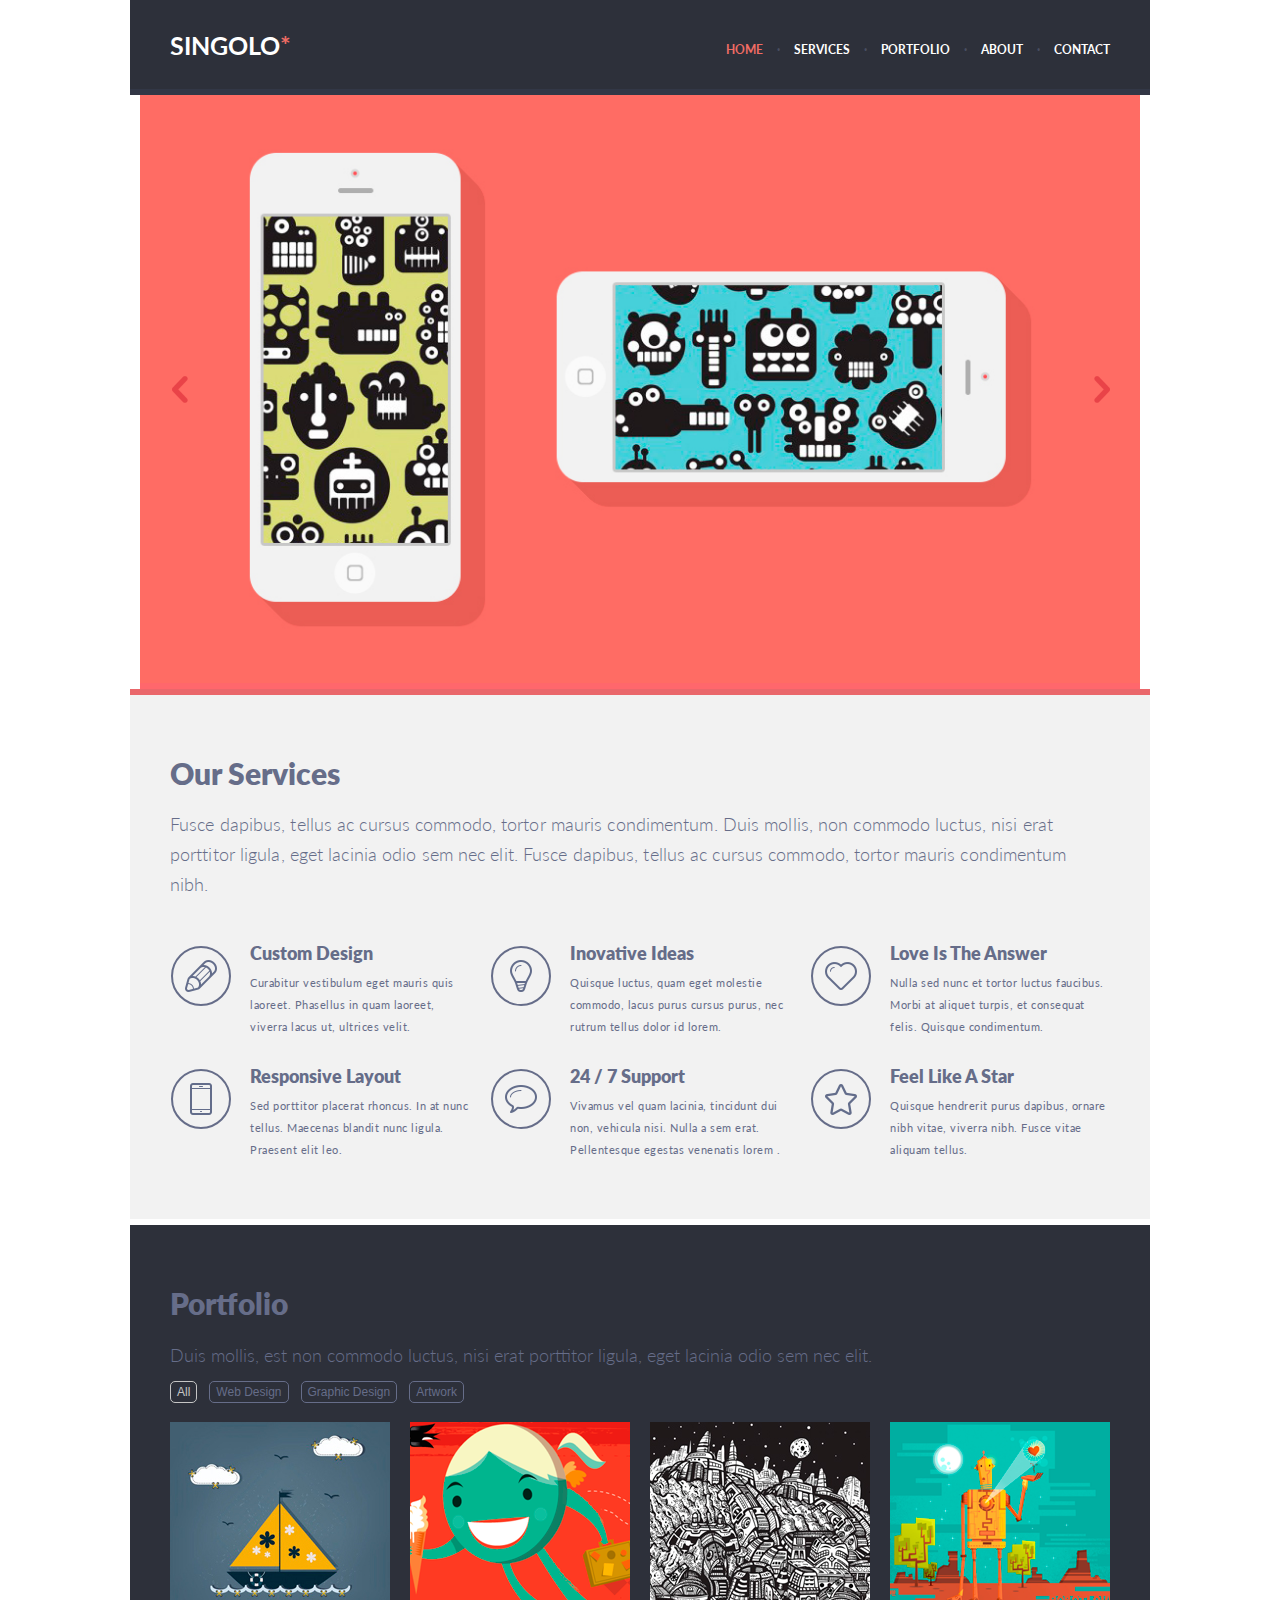
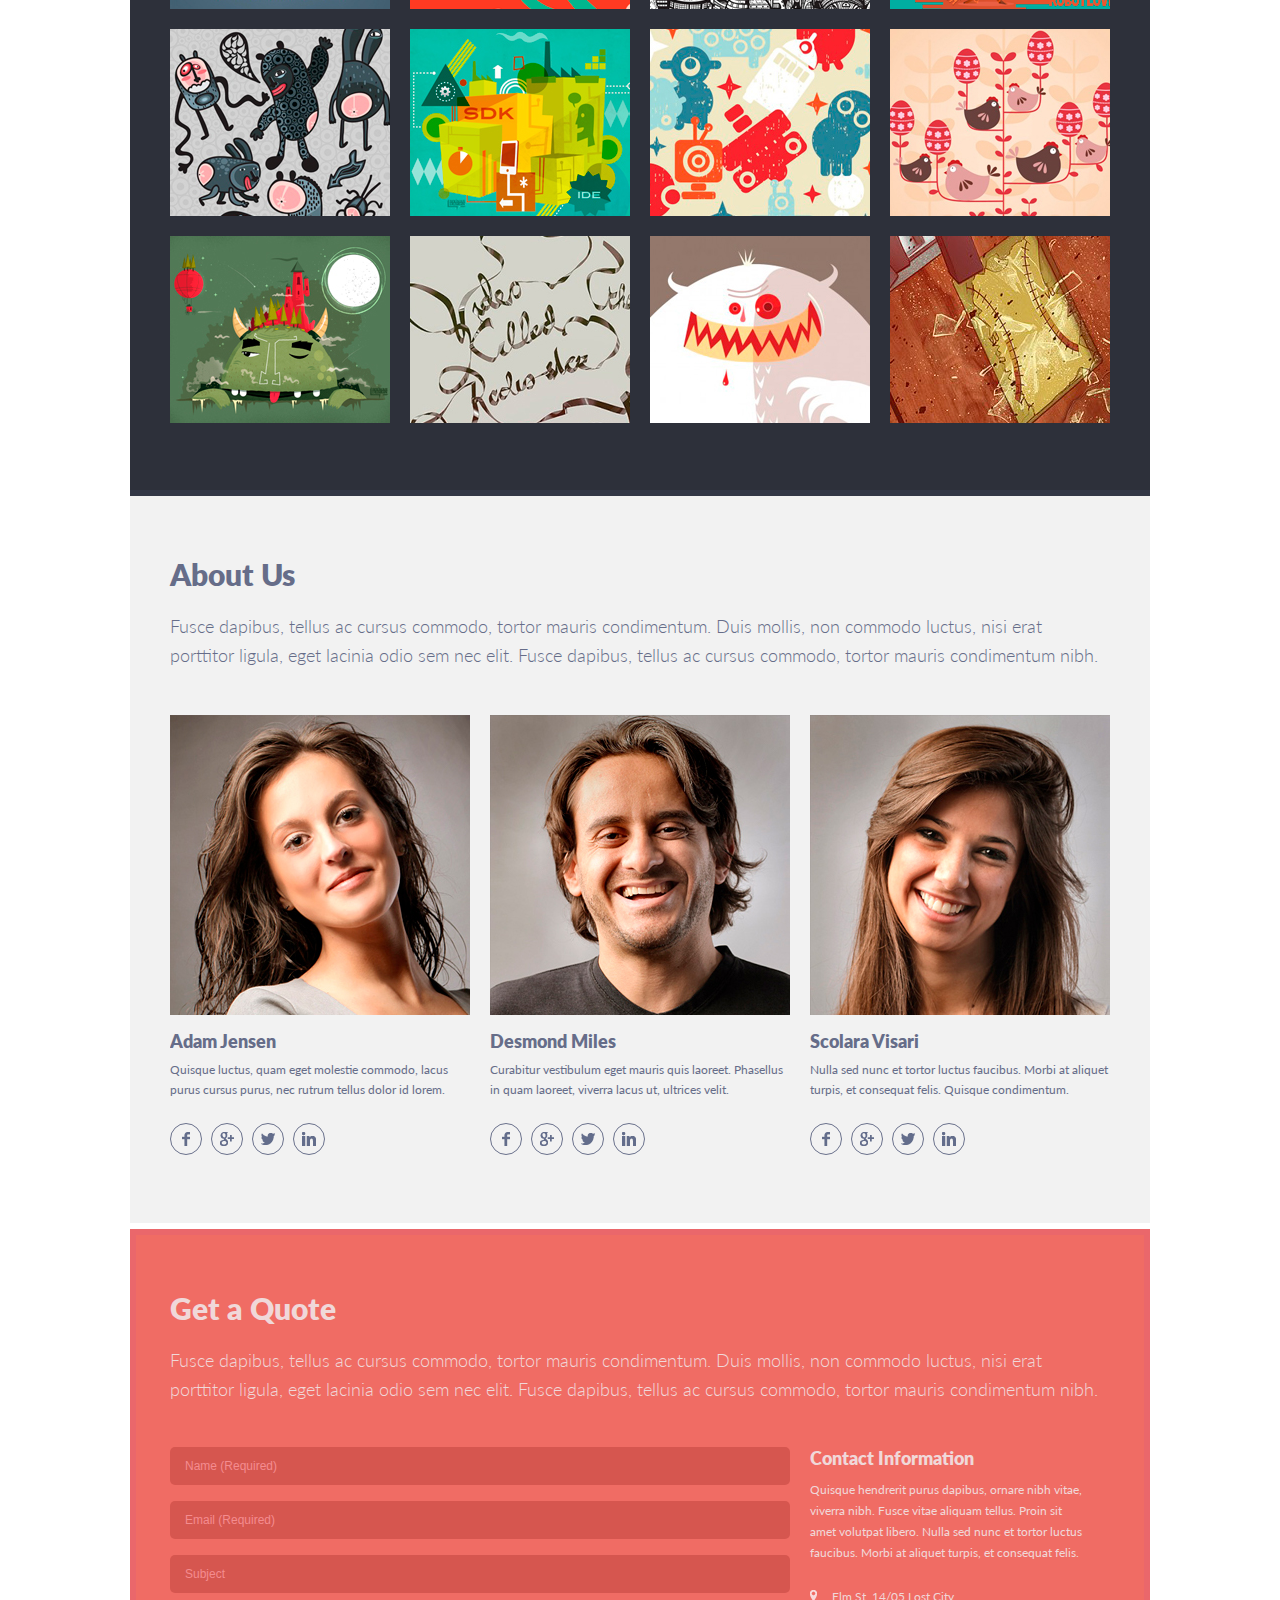
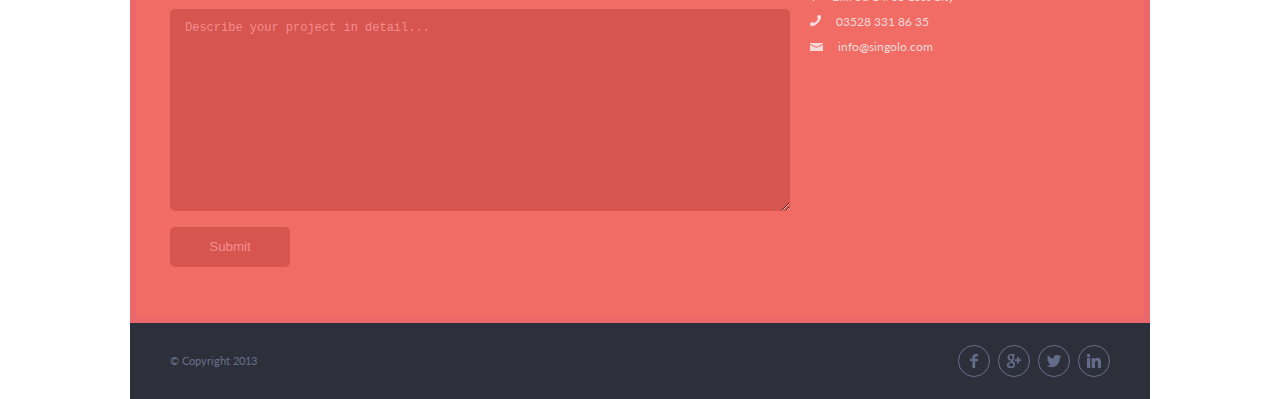
==== index.html @ 9513dbac "feat: make home link in navbar active" ====
<!DOCTYPE html>
<html lang="en">
<head>
    <meta charset="UTF-8">
    <meta name="viewport" content="width=device-width, initial-scale=1.0">
    <title>Singolo | RS School</title>
    <link rel="stylesheet" href="styles/main.css">
</head>
<body>
    <div class="page">
        <header class="header">
            <a href="singolo1.html" class="header__logo logo">singolo<span class="logo__asterisk">*</span></a>
            <nav class="header__nav top-nav">
                <ul class="top-nav__list">
                    <li><a href="#slider" class="top-nav__link top-nav__link_active top-nav__link_no-point">Home</a></li>
                    <li><a href="#services" class="top-nav__link">Services</a></li>
                    <li><a href="#portfolio" class="top-nav__link">Portfolio</a></li>
                    <li><a href="#about" class="top-nav__link">About</a></li>
                    <li><a href="#contact" class="top-nav__link">Contact</a></li>
                </ul>
            </nav>
        </header>
        <section class="slider" id="slider">
            <img src="assets/images/slide.jpg" alt="Phone slide" class="slider__image">
        </section>
        <section class="services" id="services">
            <h1 class="services__heading">Our Services</h1>
            <p class="services__paragraph">Fusce dapibus, tellus ac cursus commodo, tortor mauris condimentum. Duis mollis, non commodo luctus, nisi erat porttitor ligula, eget lacinia odio sem nec elit. Fusce dapibus, tellus ac cursus commodo, tortor mauris condimentum nibh.</p>
            <div class="services__container">
                <div class="services__card card">
                    <div class="card__icon-container">
                        <img src="assets/images/icons/pen.png" alt="Pen icon" class="card__icon">
                    </div>
                    <div class="card__text-block">
                        <h3 class="card__heading">Custom Design</h3>
                        <p class="card__description">Curabitur vestibulum eget mauris quis laoreet. Phasellus in quam laoreet, viverra lacus ut, ultrices velit.</p>
                    </div>
                </div>
                <div class="services__card card">
                    <div class="card__icon-container">
                        <img src="assets/images/icons/bulb.png" alt="Bulb icon" class="card__icon">
                    </div>
                    <div class="card__text-block">
                        <h3 class="card__heading">Inovative Ideas</h3>
                        <p class="card__description">Quisque luctus, quam eget molestie commodo, lacus purus cursus purus, nec rutrum tellus dolor id lorem.</p>
                    </div>
                </div>
                <div class="services__card card">
                    <div class="card__icon-container">
                        <img src="assets/images/icons/heart.png" alt="Heart icon" class="card__icon">
                    </div>
                    <div class="card__text-block">
                        <h3 class="card__heading">Love Is The Answer</h3>
                        <p class="card__description">Nulla sed nunc et tortor luctus faucibus. Morbi at aliquet turpis, et consequat felis. Quisque condimentum.</p>
                    </div>
                </div>
                <div class="services__card card">
                    <div class="card__icon-container">
                        <img src="assets/images/icons/phone.png" alt="Phone icon" class="card__icon">
                    </div>
                    <div class="card__text-block">
                        <h3 class="card__heading">Responsive Layout</h3>
                        <p class="card__description">Sed porttitor placerat rhoncus. In at nunc tellus. Maecenas blandit nunc ligula. Praesent elit leo.</p>
                    </div>
                </div>
                <div class="services__card card">
                    <div class="card__icon-container">
                        <img src="assets/images/icons/bubble.png" alt="Bubble icon" class="card__icon">
                    </div>
                    <div class="card__text-block">
                        <h3 class="card__heading">24 / 7 Support</h3>
                        <p class="card__description">Vivamus vel quam lacinia, tincidunt dui non, vehicula nisi. Nulla a sem erat. Pellentesque egestas venenatis lorem .</p>
                    </div>
                </div>
                <div class="services__card card">
                    <div class="card__icon-container">
                        <img src="assets/images/icons/star.png" alt="Star icon" class="card__icon">
                    </div>
                    <div class="card__text-block">
                        <h3 class="card__heading">Feel Like A Star</h3>
                        <p class="card__description">Quisque hendrerit purus dapibus, ornare nibh vitae, viverra nibh. Fusce vitae aliquam tellus.</p>
                    </div>
                </div>
            </div>
        </section>
        <section class="portfolio" id="portfolio">
            <h1 class="portfolio__heading">Portfolio</h1>
            <p class="portfolio__subtitle">Duis mollis, est non commodo luctus, nisi erat porttitor ligula, eget lacinia odio sem nec elit.</p>
            <div class="portfolio__filter filter">
                <button class="filter__item filter__item_active">All</button>
                <button class="filter__item">Web Design</button>
                <button class="filter__item">Graphic Design</button>
                <button class="filter__item">Artwork</button>
            </div>
            <div class="portfolio__grid">
                <img src="assets/images/singolo2/portfolio/1.jpg" alt="Portfolio work" class="portfolio__image">
                <img src="assets/images/singolo2/portfolio/2.png" alt="Portfolio work" class="portfolio__image">
                <img src="assets/images/singolo2/portfolio/3.jpg" alt="Portfolio work" class="portfolio__image">
                <img src="assets/images/singolo2/portfolio/4.png" alt="Portfolio work" class="portfolio__image">
                <img src="assets/images/singolo2/portfolio/5.jpg" alt="Portfolio work" class="portfolio__image">
                <img src="assets/images/singolo2/portfolio/6.jpg" alt="Portfolio work" class="portfolio__image">
                <img src="assets/images/singolo2/portfolio/7.jpg" alt="Portfolio work" class="portfolio__image">
                <img src="assets/images/singolo2/portfolio/8.jpg" alt="Portfolio work" class="portfolio__image">
                <img src="assets/images/singolo2/portfolio/9.jpg" alt="Portfolio work" class="portfolio__image">
                <img src="assets/images/singolo2/portfolio/10.jpg" alt="Portfolio work" class="portfolio__image">
                <img src="assets/images/singolo2/portfolio/11.jpg" alt="Portfolio work" class="portfolio__image">
                <img src="assets/images/singolo2/portfolio/12.jpg" alt="Portfolio work" class="portfolio__image">
            </div>
        </section>
        <section class="about" id="about">
            <h2 class="about__heading">About Us</h2>
            <p class="about__subtitle">Fusce dapibus, tellus ac cursus commodo, tortor mauris condimentum. Duis mollis, non commodo luctus, nisi erat porttitor ligula, eget lacinia odio sem nec elit. Fusce dapibus, tellus ac cursus commodo, tortor mauris condimentum nibh.</p>
            <div class="about__cards">
                <div class="about__card profile-card">
                    <img src="assets/images/singolo2/about/1.jpg" alt="Profile image" class="profile-card__image">
                    <h3 class="profile-card__name">Adam Jensen</h3>
                    <p class="profile-card__description">Quisque luctus, quam eget molestie commodo, lacus purus cursus purus, nec rutrum tellus dolor id lorem.</p>
                    <div class="profile-card__social-icons">
                        <a href="#" class="social-icon">
                            <img src="assets/images/social_icons/facebook.png" alt="Facebook icon" class="social-icon__icon">
                        </a>
                        <a href="#" class="social-icon">
                            <img src="assets/images/social_icons/google_plus.png" alt="Google plus icon" class="social-icon__icon">
                        </a>
                        <a href="#" class="social-icon">
                            <img src="assets/images/social_icons/twitter.png" alt="Twitter icon" class="social-icon__icon">
                        </a>
                        <a href="#" class="social-icon">
                            <img src="assets/images/social_icons/linkedin.png" alt="LinkedIn icon" class="social-icon__icon">
                        </a>
                    </div>
                </div>
                <div class="about__card profile-card">
                    <img src="assets/images/singolo2/about/2.jpg" alt="Profile image" class="profile-card__image">
                    <h3 class="profile-card__name">Desmond Miles</h3>
                    <p class="profile-card__description">Curabitur vestibulum eget mauris quis laoreet. Phasellus in quam laoreet, viverra lacus ut, ultrices velit.</p>
                    <div class="profile-card__social-icons">
                        <a href="#" class="social-icon">
                            <img src="assets/images/social_icons/facebook.png" alt="Facebook icon" class="social-icon__icon">
                        </a>
                        <a href="#" class="social-icon">
                            <img src="assets/images/social_icons/google_plus.png" alt="Google plus icon" class="social-icon__icon">
                        </a>
                        <a href="#" class="social-icon">
                            <img src="assets/images/social_icons/twitter.png" alt="Twitter icon" class="social-icon__icon">
                        </a>
                        <a href="#" class="social-icon">
                            <img src="assets/images/social_icons/linkedin.png" alt="LinkedIn icon" class="social-icon__icon">
                        </a>
                    </div>
                </div>
                <div class="about__card profile-card">
                    <img src="assets/images/singolo2/about/3.jpg" alt="Profile image" class="profile-card__image">
                    <h3 class="profile-card__name">Scolara Visari</h3>
                    <p class="profile-card__description">Nulla sed nunc et tortor luctus faucibus. Morbi at aliquet turpis, et consequat felis. Quisque condimentum.</p>
                    <div class="profile-card__social-icons">
                        <a href="#" class="social-icon">
                            <img src="assets/images/social_icons/facebook.png" alt="Facebook icon" class="social-icon__icon">
                        </a>
                        <a href="#" class="social-icon">
                            <img src="assets/images/social_icons/google_plus.png" alt="Google plus icon" class="social-icon__icon">
                        </a>
                        <a href="#" class="social-icon">
                            <img src="assets/images/social_icons/twitter.png" alt="Twitter icon" class="social-icon__icon">
                        </a>
                        <a href="#" class="social-icon">
                            <img src="assets/images/social_icons/linkedin.png" alt="LinkedIn icon" class="social-icon__icon">
                        </a>
                    </div>
                </div>
            </div>
        </section>
        <section class="contact" id="contact">
            <h2 class="contact__heading">Get a Quote</h2>
            <p class="contact__paragraph">Fusce dapibus, tellus ac cursus commodo, tortor mauris condimentum. Duis mollis, non commodo luctus, nisi erat porttitor ligula, eget lacinia odio sem nec elit. Fusce dapibus, tellus ac cursus commodo, tortor mauris condimentum nibh.</p>
            <div class="contact__body">
                <form class="contact__form form">
                    <input type="text" placeholder="Name (Required)" name="user_name" required class="form__input">
                    <input type="email" placeholder="Email (Required)" name="user_email" required class="form__input">
                    <input type="text" placeholder="Subject" name="user_subject" required class="form__input">
                    <textarea name="user_project_details" class="form__textarea" placeholder="Describe your project in detail..."></textarea>
                    <button type="submit" class="form__button">Submit</button>
                </form>
                <div class="contact__info info">
                    <h4 class="info__heading">Contact Information</h4>
                    <p class="info__paragraph">Quisque hendrerit purus dapibus, ornare nibh vitae, viverra nibh. Fusce vitae aliquam tellus. Proin sit amet volutpat libero. Nulla sed nunc et tortor luctus faucibus. Morbi at aliquet turpis, et consequat felis.</p>
                    <ul class="info__details">
                        <li class="info__detail">
                            <img src="assets/images/icons/map_pointer.png" alt="Map pointer icon" class="info__icon">Elm St. 14/05 Lost City
                        </li>
                        <li class="info__detail">
                            <img src="assets/images/icons/call.png" alt="Map pointer icon" class="info__icon"><a href="tel:035283318635">03528 331 86 35</a>
                        </li>
                        <li class="info__detail">
                            <img src="assets/images/icons/mail.png" alt="Map pointer icon" class="info__icon"><a href="mailto:info@singolo.com">info@singolo.com</a>
                        </li>
                    </ul>
                </div>
            </div>
        </section>
        <footer class="footer" id="footer">
            <div class="footer__column">&#169; Copyright 2013</div>
            <div class="footer__column footer__icons">
                <a href="#" class="footer__icon">
                    <img src="assets/images/social_icons/facebook_light.png" alt="Facebook icon">
                </a>
                <a href="#" class="footer__icon">
                    <img src="assets/images/social_icons/google_plus_light.png" alt="Google plus icon">
                </a>
                <a href="#" class="footer__icon">
                    <img src="assets/images/social_icons/twitter_light.png" alt="Twitter icon">
                </a>
                <a href="#" class="footer__icon">
                    <img src="assets/images/social_icons/linkedin_light.png" alt="LinkedIn icon">
                </a>
            </div>
        </footer>
    </div>

    <script src="./script.js"></script>
</body>
</html>
---- styles/main.css ----
@import url(lato.css);

/* general styles */
* {
    margin: 0;
    padding: 0;
}

.page {
    max-width: 1020px;
    height: 100vh;
    margin: auto;
    font-family: 'Lato', sans-serif;
    box-sizing: border-box;
}

a {
    text-decoration: none;
    color: inherit;
}
/* general styles end */

/* header block */
.header {
    height: 95px;
    width: 1020px;
    position: fixed;
    top: 0;
    padding: 0 40px;
    display: flex;
    justify-content: space-between;
    align-items: center;
    background-color: #2d303a;
    border-bottom: 6px solid #323746;
    box-sizing: border-box;
    z-index: 50;
}

.header__nav {
    margin-top: 6px;
}
/* header block end */

/* logo block */
.logo {
    color: #ffffff;
    font-size: 25px;
    font-weight: bold;
    text-decoration: none;
    text-transform: uppercase;
}

.logo__asterisk {
    color: #f06c64;
}
/* logo block end */

/* top-nav block */
.top-nav__list {
    display: flex;
    list-style: none;
}

.top-nav__link {
    margin-left: 14px;
    color: #ffffff;
    font-size: 12px;
    font-weight: bold;
    text-decoration: none;
    text-transform: uppercase;
}

.top-nav__link::before {
    content: '·';
    color: #494e62;
    margin-right: 14px;
}

.top-nav__link_active {
    color: #f06c64;
}

.top-nav__link_no-point::before {
    content: none;
}
/* top-nav block end */

/* slider block */
.slider {
    position: relative;
    height: 600px;
    margin-top: 95px;
    display: flex;
    justify-content: center;
    border-bottom: 6px solid #ea676b;
    box-sizing: border-box;
    overflow: hidden;
}

.slider::before, .slider::after {
    position: absolute;
    top: 281px;
    cursor: pointer;
}

.slider::before {
    content: url(../assets/images/chev_left.png);
    left: 42px;
}

.slider::after {
    content: url(../assets/images/chev_right.png);
    right: 40px;
}
/* slider block end */

/* services block */
.services {
    padding: 60px 40px 68px;
    color: #666d89;
    background-color: #f2f2f2;
    border-bottom: 6px solid #ffffff;
    box-sizing: border-box;
}

.services__heading {
    font-size: 30px;
    font-weight: 900;
}

.services__paragraph {
    margin-top: 18px;
    font-size: 18px;
    font-weight: 300;
    line-height: 30px;
    letter-spacing: 0.1px;
}

.services__container {
    display: flex;
    justify-content: space-between;
    flex-wrap: wrap;
}

.services__card {
    width: 300px;
    height: 86px;
    margin-top: 43px;
}

.services__card:nth-child(4), .services__card:nth-child(5), .services__card:nth-child(6) {
    margin-top: 37px;
}
/* services block end */

/* card block */
.card {
    display: flex;
    justify-content: space-between;
    box-sizing: border-box;
}

.card__icon-container {
    width: 60px;
    height: 60px;
    margin: 4px 0 0 1px;
    display: flex;
    align-items: center;
    justify-content: center;
    border: 2px solid #666d89;
    border-radius: 50%;
    box-sizing: border-box;
}

.card__text-block {
    width: 220px;
}

.card__heading {
    font-size: 18px;
    font-weight: 900;
}

.card__description {
    margin-top: 8px;
    letter-spacing: 0.5px;
    line-height: 22px;
    font-size: 11px;
}
/* card block end */

/* portfolio section */

.portfolio {
    padding: 60px 40px 47px;
    color: #666d89;
    background-color: #2d303a;
    border-bottom: 6px solid #323746;
    box-sizing: border-box;
}

.portfolio__heading {
    font-size: 30px;
    font-weight: 900;
}

.portfolio__subtitle {
    margin-top: 23px;
    font-size: 18px;
    font-weight: 300;
}

.portfolio__filter {
    margin-top: 14px;
}

.portfolio__grid {
    height: 621px;
    margin-top: 19px;
    display: flex;
    justify-content: space-between;
    flex-wrap: wrap;
    overflow: hidden;
    box-sizing: border-box;
}

.portfolio__image {
    width: 220px;
    height: 187px;
    margin-bottom: 20px;
}

/* portfolio section end */

/* filter block */

.filter__item {
    margin-right: 8px;
    padding: 3px 6px;
    font-size: 12px;
    font-weight: 400;
    color: #666d89;
    border: 1px solid #666d89;
    border-radius: 5px;
    background-color: transparent;
    transition: 300ms;
    box-sizing: border-box;
    cursor: pointer;
}

.filter__item_active, .filter__item:hover {
    color: #c5c5c5;
    border: 1px solid #c5c5c5;
}

/* filter block end */

/* about section */

.about {
    padding: 60px 40px 68px;
    color: #666d89;
    border-bottom: 6px solid #ffffff;
    background-color: #f2f2f2;
    box-sizing: border-box;
}

.about__heading {
    font-size: 30px;
    font-weight: 900;
}

.about__subtitle {
    margin-top: 20px;
    line-height: 1.6;
    font-size: 18px;
    font-weight: 300;
}

.about__cards {
    margin-top: 45px;
    display: flex;
    justify-content: space-between;
}

/* about section end */

/* profile-card block */

.profile-card {
    width: 300px;
    box-sizing: border-box;
}

.profile-card__image {
    width: 100%;
    height: 300px;
}

.profile-card__name {
    height: 20px;
    margin-top: 12px;
    overflow: hidden;
    font-size: 18px;
    font-weight: 900;
}

.profile-card__description {
    margin-top: 10px;
    line-height: 1.7;
    font-size: 12px;
    font-weight: 400;
}

.profile-card__social-icons {
    margin-top: 23px;
    display: flex;
}

/* profile-card block end */

/* social-icon block */

.social-icon {
    height: 32px;
    width: 32px;
    margin-right: 9px;
    display: flex;
    justify-content: center;
    align-items: center;
    border: 1px solid #6a718c;
    border-radius: 50%;
    box-sizing: border-box;
}

/* social-icon block end */

/* contact block */

.contact {
    padding: 55px 34px 50px;
    color: #f0d8d9;
    background-color: #f06c64;
    border: 6px solid #ea676b;
    box-sizing: border-box;
}

.contact__heading {
    font-size: 30px;
    font-weight: 900;
}

.contact__paragraph {
    margin-top: 20px;
    line-height: 1.6;
    font-size: 18px;
    font-weight: 300;
}

.contact__body {
    margin-top: 43px;
    display: flex;
    justify-content: space-between;
}

.contact__form {
    width: 620px;
}

.contact__info {
    padding: 0 20px;
    width: 320px;
    box-sizing: border-box;
}


/* contact block end */

/* form block */

.form {
    display: flex;
    flex-direction: column;
}

.form__input, .form__textarea {
    width: 100%;
    height: 38px;
    margin-bottom: 16px;
    padding: 0 15px;
    border: none;
    background-color: #d6564f;
    border-radius: 5px;
    box-sizing: border-box;
}

.form__input::placeholder, .form__textarea::placeholder {
    font-size: 12px;
    color: #f48c8f;
}

.form__textarea {
    height: 202px;
    padding: 12px 15px;
}

.form__button {
    height: 40px;
    width: 120px;
    color: #f48c8f;
    background-color: #d6564f;
    border: none;
    border-radius: 5px;
    cursor: pointer;
}

/* form block end */

/* info block */

.info {
    display: flex;
    flex-direction: column;
}

.info__heading {
    font-size: 18px;
    font-weight: 900;
}

.info__paragraph {
    margin-top: 10px;
    line-height: 1.75;
    font-size: 12px;
    font-weight: 400;
}

.info__details {
    margin-top: 26px;
    font-size: 12px;
    list-style: none;
}

.info__detail {
    margin-bottom: 10px;
}

.info__icon {
    margin-right: 15px;
}

/* info block end */

/* footer block */

.footer {
    height: 76px;
    padding: 0 40px;
    display: flex;
    justify-content: space-between;
    align-items: center;
    color: #666d89;
    font-size: 11px;
    background-color: #2d303a;
}

.footer__icons {
    display: flex;
    align-items: center;
}

.footer__icon {
    width: 32px;
    height: 32px;
    margin-left: 8px;
    display: flex;
    align-items: center;
    justify-content: center;
    border: 1px solid #666d89;
    border-radius: 50%;
    box-sizing: border-box;
}

/* footer block end */
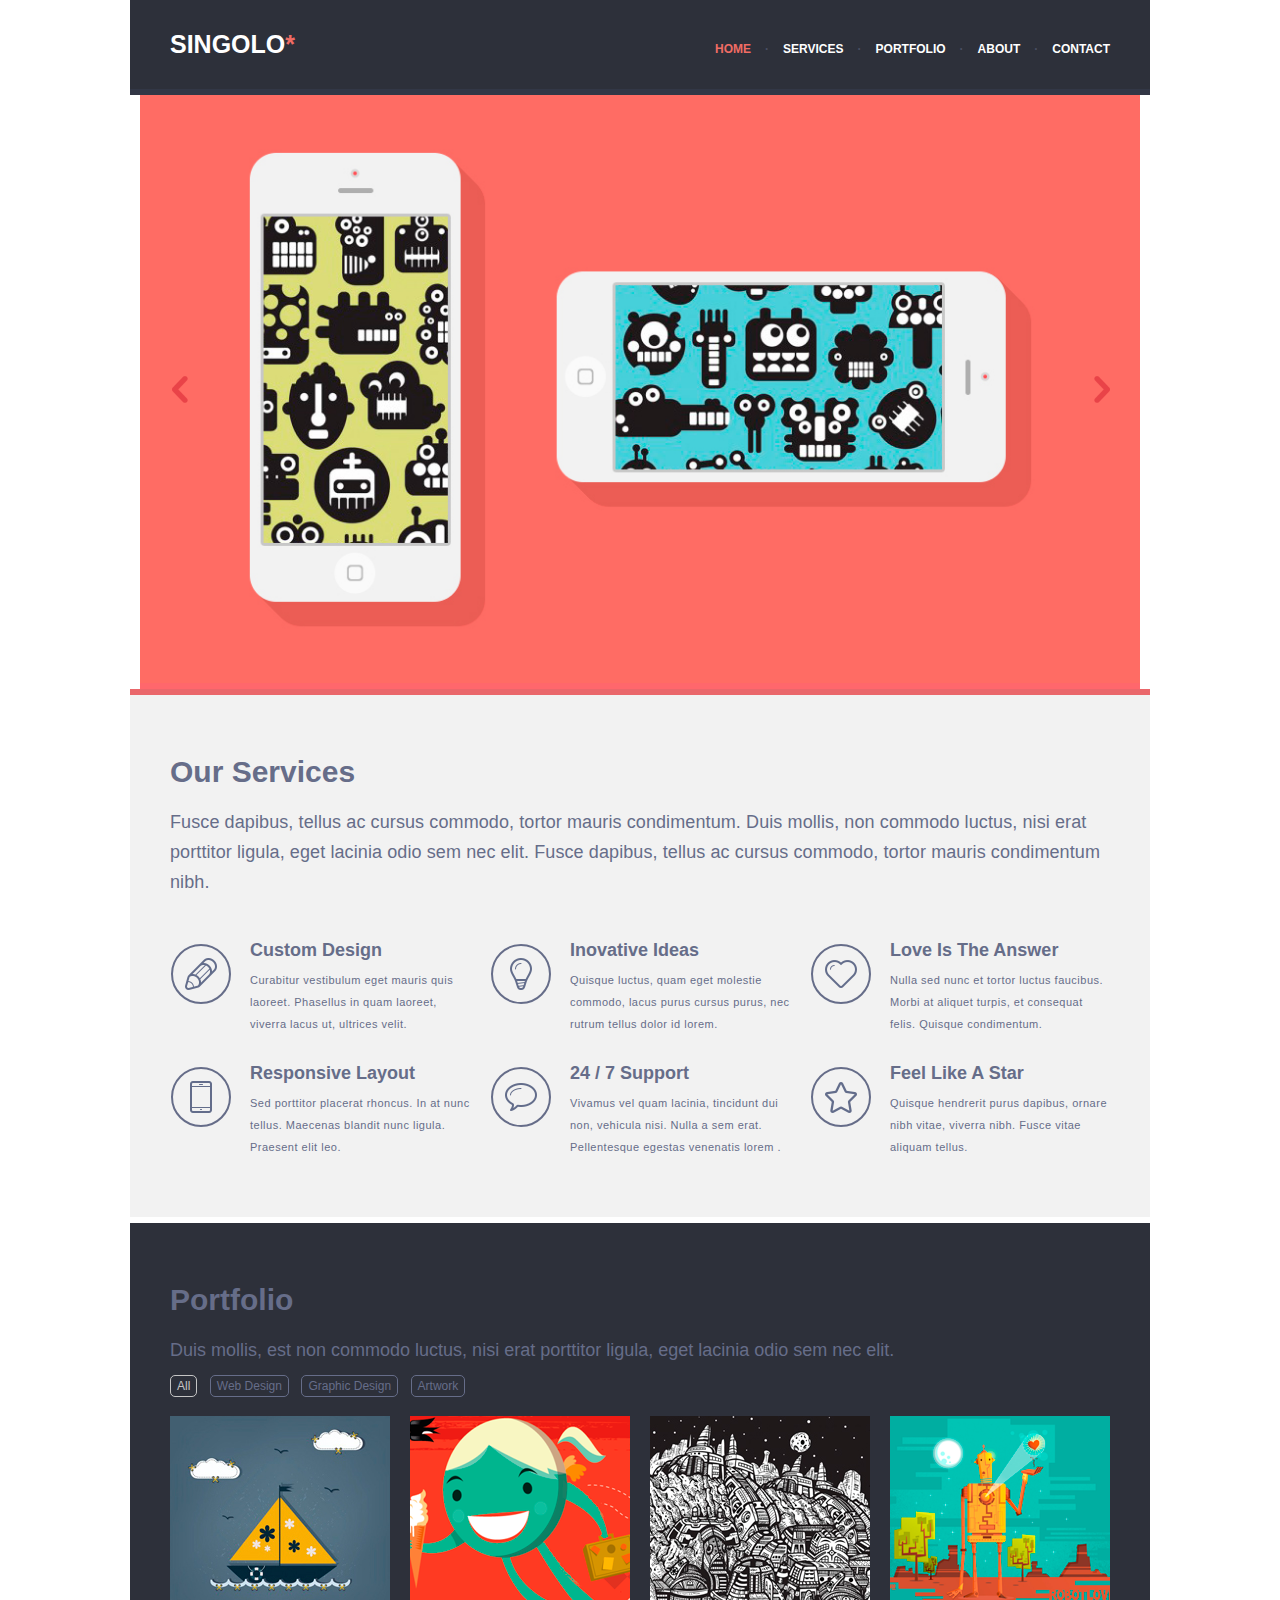
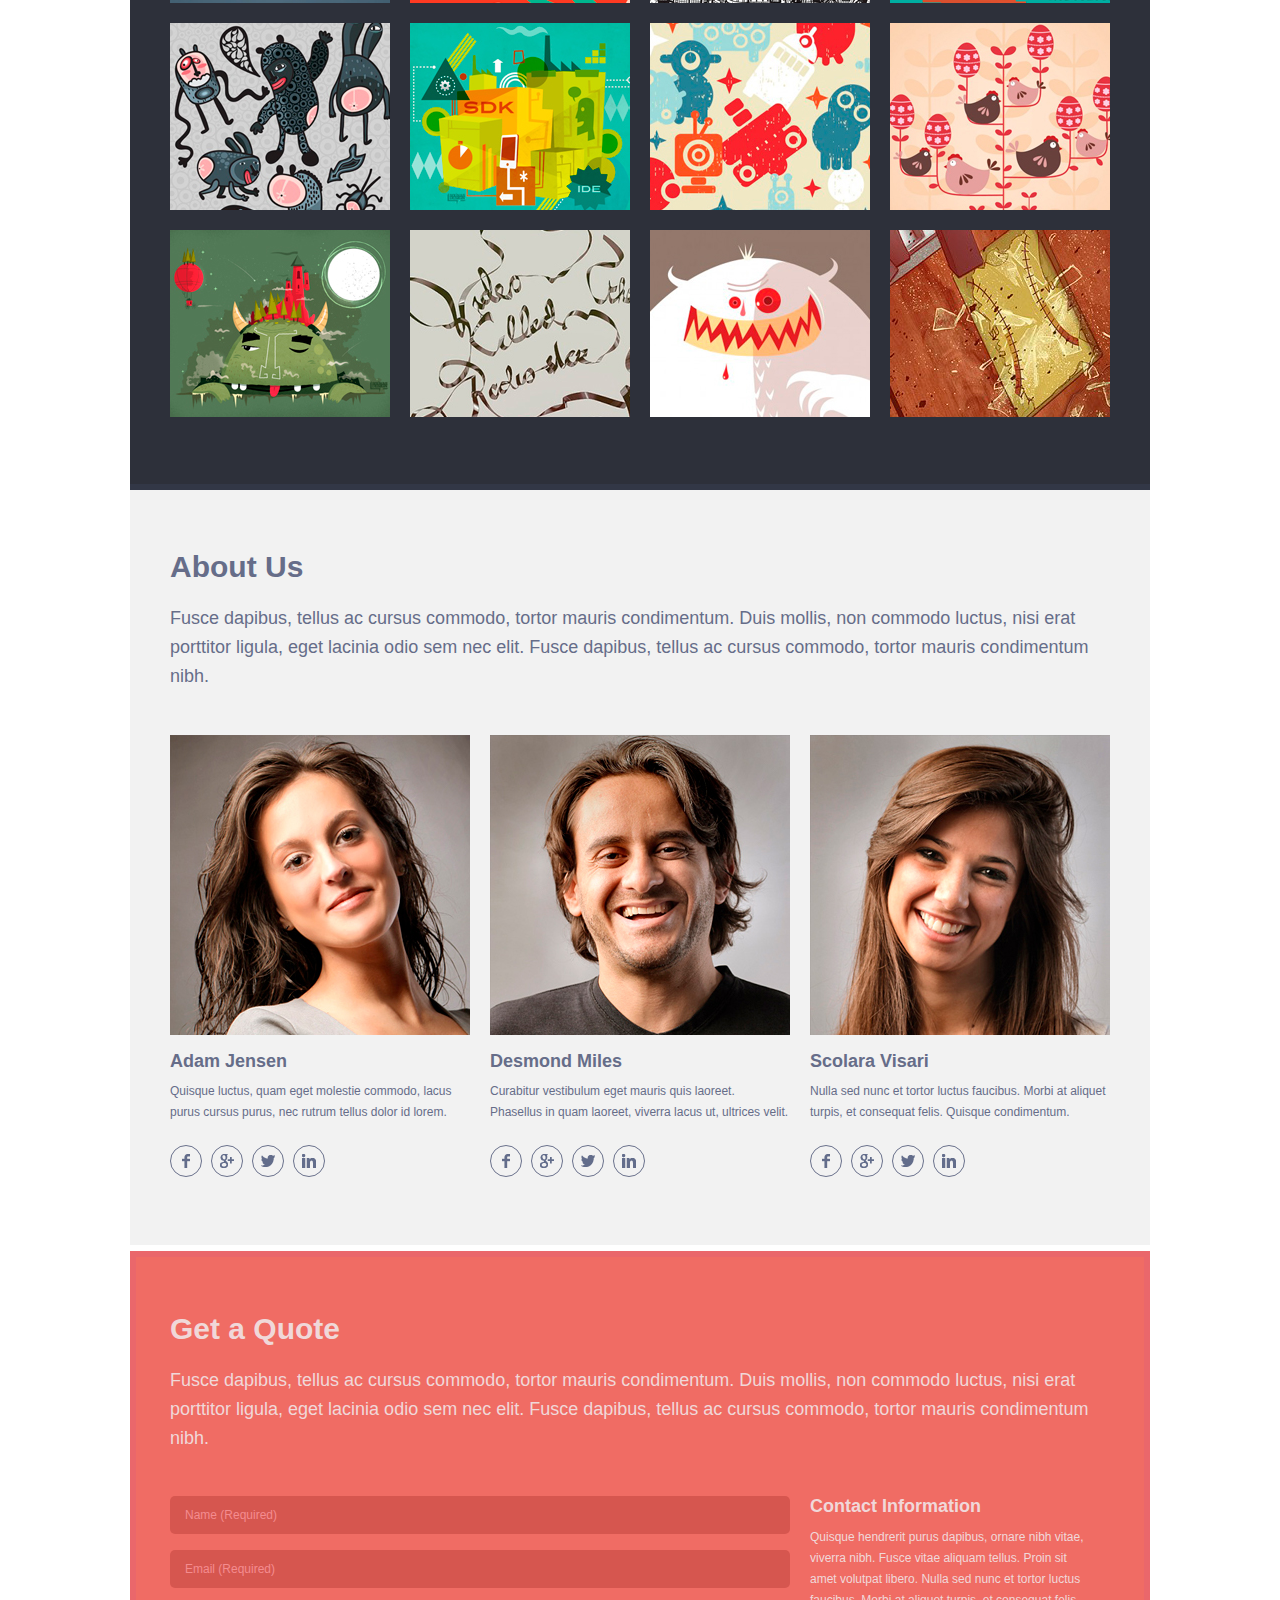
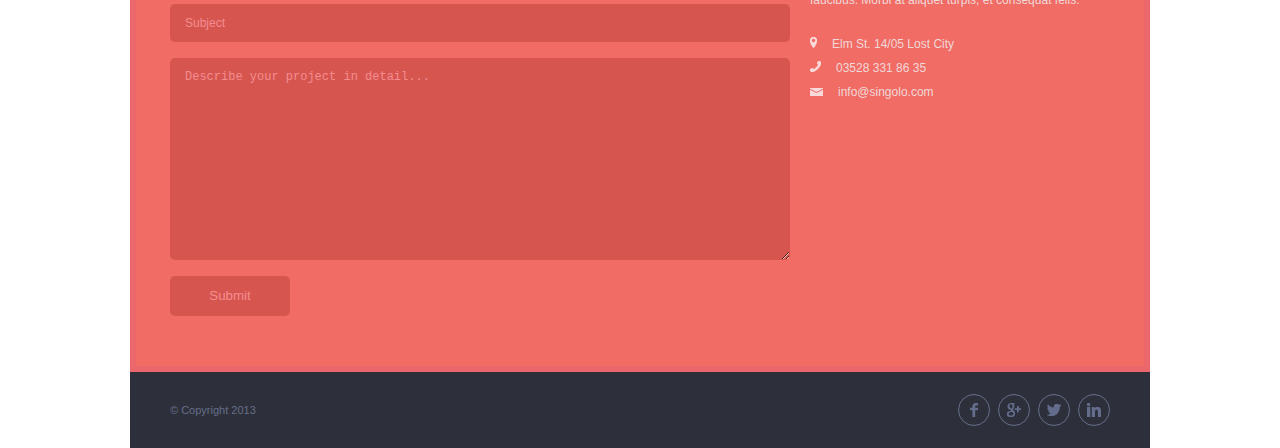
==== commit cbc872ca: "feat: make header responsive for tablet" ====
--- a/index.html
+++ b/index.html
@@ -4,7 +4,7 @@
     <meta charset="UTF-8">
     <meta name="viewport" content="width=device-width, initial-scale=1.0">
     <title>Singolo | RS School</title>
-    <link rel="stylesheet" href="styles/main.css">
+    <link rel="stylesheet" href="style.css">
 </head>
 <body>
     <div class="page">
@@ -174,11 +174,11 @@
             <h2 class="contact__heading">Get a Quote</h2>
             <p class="contact__paragraph">Fusce dapibus, tellus ac cursus commodo, tortor mauris condimentum. Duis mollis, non commodo luctus, nisi erat porttitor ligula, eget lacinia odio sem nec elit. Fusce dapibus, tellus ac cursus commodo, tortor mauris condimentum nibh.</p>
             <div class="contact__body">
-                <form class="contact__form form">
-                    <input type="text" placeholder="Name (Required)" name="user_name" required class="form__input">
-                    <input type="email" placeholder="Email (Required)" name="user_email" required class="form__input">
-                    <input type="text" placeholder="Subject" name="user_subject" required class="form__input">
-                    <textarea name="user_project_details" class="form__textarea" placeholder="Describe your project in detail..."></textarea>
+                <form class="contact__form form" id="form">
+                    <input type="text" placeholder="Name (Required)" name="name" required class="form__input">
+                    <input type="email" placeholder="Email (Required)" name="email" required class="form__input">
+                    <input type="text" placeholder="Subject" name="subject" class="form__input">
+                    <textarea name="description" class="form__textarea" placeholder="Describe your project in detail..."></textarea>
                     <button type="submit" class="form__button">Submit</button>
                 </form>
                 <div class="contact__info info">
--- a/style.css
+++ b/style.css
@@ -0,0 +1,495 @@
+@import url(lato.css);
+
+/* general styles */
+* {
+    margin: 0;
+    padding: 0;
+}
+
+.page {
+    max-width: 1020px;
+    min-height: 100vh;
+    margin: auto;
+    font-family: 'Lato', sans-serif;
+    box-sizing: border-box;
+}
+
+a {
+    text-decoration: none;
+    color: inherit;
+}
+/* general styles end */
+
+/* header block */
+.header {
+    height: 95px;
+    width: 1020px;
+    position: fixed;
+    top: 0;
+    padding: 0 40px;
+    display: flex;
+    justify-content: space-between;
+    align-items: center;
+    background-color: #2d303a;
+    border-bottom: 6px solid #323746;
+    box-sizing: border-box;
+    z-index: 50;
+}
+
+.header__nav {
+    margin-top: 6px;
+}
+
+@media all and (max-width: 1019px) {
+    .header {
+        width: 100%;
+    }
+}
+/* header block end */
+
+/* logo block */
+.logo {
+    color: #ffffff;
+    font-size: 25px;
+    font-weight: bold;
+    text-decoration: none;
+    text-transform: uppercase;
+}
+
+.logo__asterisk {
+    color: #f06c64;
+}
+/* logo block end */
+
+/* top-nav block */
+.top-nav__list {
+    display: flex;
+    list-style: none;
+}
+
+.top-nav__link {
+    margin-left: 14px;
+    color: #ffffff;
+    font-size: 12px;
+    font-weight: bold;
+    text-decoration: none;
+    text-transform: uppercase;
+}
+
+.top-nav__link::before {
+    content: '·';
+    color: #494e62;
+    margin-right: 14px;
+}
+
+.top-nav__link_active {
+    color: #f06c64;
+}
+
+.top-nav__link_no-point::before {
+    content: none;
+}
+/* top-nav block end */
+
+/* slider block */
+.slider {
+    position: relative;
+    height: 600px;
+    margin-top: 95px;
+    display: flex;
+    justify-content: center;
+    border-bottom: 6px solid #ea676b;
+    box-sizing: border-box;
+    overflow: hidden;
+}
+
+.slider::before, .slider::after {
+    position: absolute;
+    top: 281px;
+    cursor: pointer;
+}
+
+.slider::before {
+    content: url(../assets/images/chev_left.png);
+    left: 42px;
+}
+
+.slider::after {
+    content: url(../assets/images/chev_right.png);
+    right: 40px;
+}
+/* slider block end */
+
+/* services block */
+.services {
+    padding: 60px 40px 68px;
+    color: #666d89;
+    background-color: #f2f2f2;
+    border-bottom: 6px solid #ffffff;
+    box-sizing: border-box;
+}
+
+.services__heading {
+    font-size: 30px;
+    font-weight: 900;
+}
+
+.services__paragraph {
+    margin-top: 18px;
+    font-size: 18px;
+    font-weight: 300;
+    line-height: 30px;
+    letter-spacing: 0.1px;
+}
+
+.services__container {
+    display: flex;
+    justify-content: space-between;
+    flex-wrap: wrap;
+}
+
+.services__card {
+    width: 300px;
+    height: 86px;
+    margin-top: 43px;
+}
+
+.services__card:nth-child(4), .services__card:nth-child(5), .services__card:nth-child(6) {
+    margin-top: 37px;
+}
+/* services block end */
+
+/* card block */
+.card {
+    display: flex;
+    justify-content: space-between;
+    box-sizing: border-box;
+}
+
+.card__icon-container {
+    width: 60px;
+    height: 60px;
+    margin: 4px 0 0 1px;
+    display: flex;
+    align-items: center;
+    justify-content: center;
+    border: 2px solid #666d89;
+    border-radius: 50%;
+    box-sizing: border-box;
+}
+
+.card__text-block {
+    width: 220px;
+}
+
+.card__heading {
+    font-size: 18px;
+    font-weight: 900;
+}
+
+.card__description {
+    margin-top: 8px;
+    letter-spacing: 0.5px;
+    line-height: 22px;
+    font-size: 11px;
+}
+/* card block end */
+
+/* portfolio section */
+
+.portfolio {
+    padding: 60px 40px 47px;
+    color: #666d89;
+    background-color: #2d303a;
+    border-bottom: 6px solid #323746;
+    box-sizing: border-box;
+}
+
+.portfolio__heading {
+    font-size: 30px;
+    font-weight: 900;
+}
+
+.portfolio__subtitle {
+    margin-top: 23px;
+    font-size: 18px;
+    font-weight: 300;
+}
+
+.portfolio__filter {
+    margin-top: 14px;
+}
+
+.portfolio__grid {
+    height: 621px;
+    margin-top: 19px;
+    display: flex;
+    justify-content: space-between;
+    flex-wrap: wrap;
+    overflow: hidden;
+    box-sizing: border-box;
+}
+
+.portfolio__image {
+    width: 220px;
+    height: 187px;
+    margin-bottom: 20px;
+    box-sizing: border-box;
+}
+
+.portfolio__image_active {
+    border: 5px solid #F06C64;
+}
+
+/* portfolio section end */
+
+/* filter block */
+
+.filter__item {
+    margin-right: 8px;
+    padding: 3px 6px;
+    font-size: 12px;
+    font-weight: 400;
+    color: #666d89;
+    border: 1px solid #666d89;
+    border-radius: 5px;
+    background-color: transparent;
+    transition: 300ms;
+    box-sizing: border-box;
+    cursor: pointer;
+}
+
+.filter__item_active, .filter__item:hover {
+    color: #c5c5c5;
+    border: 1px solid #c5c5c5;
+}
+
+/* filter block end */
+
+/* about section */
+
+.about {
+    padding: 60px 40px 68px;
+    color: #666d89;
+    border-bottom: 6px solid #ffffff;
+    background-color: #f2f2f2;
+    box-sizing: border-box;
+}
+
+.about__heading {
+    font-size: 30px;
+    font-weight: 900;
+}
+
+.about__subtitle {
+    margin-top: 20px;
+    line-height: 1.6;
+    font-size: 18px;
+    font-weight: 300;
+}
+
+.about__cards {
+    margin-top: 45px;
+    display: flex;
+    justify-content: space-between;
+}
+
+/* about section end */
+
+/* profile-card block */
+
+.profile-card {
+    width: 300px;
+    box-sizing: border-box;
+}
+
+.profile-card__image {
+    width: 100%;
+    height: 300px;
+}
+
+.profile-card__name {
+    height: 20px;
+    margin-top: 12px;
+    overflow: hidden;
+    font-size: 18px;
+    font-weight: 900;
+}
+
+.profile-card__description {
+    margin-top: 10px;
+    line-height: 1.7;
+    font-size: 12px;
+    font-weight: 400;
+}
+
+.profile-card__social-icons {
+    margin-top: 23px;
+    display: flex;
+}
+
+/* profile-card block end */
+
+/* social-icon block */
+
+.social-icon {
+    height: 32px;
+    width: 32px;
+    margin-right: 9px;
+    display: flex;
+    justify-content: center;
+    align-items: center;
+    border: 1px solid #6a718c;
+    border-radius: 50%;
+    box-sizing: border-box;
+}
+
+/* social-icon block end */
+
+/* contact block */
+
+.contact {
+    padding: 55px 34px 50px;
+    color: #f0d8d9;
+    background-color: #f06c64;
+    border: 6px solid #ea676b;
+    box-sizing: border-box;
+}
+
+.contact__heading {
+    font-size: 30px;
+    font-weight: 900;
+}
+
+.contact__paragraph {
+    margin-top: 20px;
+    line-height: 1.6;
+    font-size: 18px;
+    font-weight: 300;
+}
+
+.contact__body {
+    margin-top: 43px;
+    display: flex;
+    justify-content: space-between;
+}
+
+.contact__form {
+    width: 620px;
+}
+
+.contact__info {
+    padding: 0 20px;
+    width: 320px;
+    box-sizing: border-box;
+}
+
+
+/* contact block end */
+
+/* form block */
+
+.form {
+    display: flex;
+    flex-direction: column;
+}
+
+.form__input, .form__textarea {
+    width: 100%;
+    height: 38px;
+    margin-bottom: 16px;
+    padding: 0 15px;
+    border: none;
+    background-color: #d6564f;
+    border-radius: 5px;
+    box-sizing: border-box;
+}
+
+.form__input::placeholder, .form__textarea::placeholder {
+    font-size: 12px;
+    color: #f48c8f;
+}
+
+.form__textarea {
+    height: 202px;
+    padding: 12px 15px;
+}
+
+.form__button {
+    height: 40px;
+    width: 120px;
+    color: #f48c8f;
+    background-color: #d6564f;
+    border: none;
+    border-radius: 5px;
+    cursor: pointer;
+}
+
+/* form block end */
+
+/* info block */
+
+.info {
+    display: flex;
+    flex-direction: column;
+}
+
+.info__heading {
+    font-size: 18px;
+    font-weight: 900;
+}
+
+.info__paragraph {
+    margin-top: 10px;
+    line-height: 1.75;
+    font-size: 12px;
+    font-weight: 400;
+}
+
+.info__details {
+    margin-top: 26px;
+    font-size: 12px;
+    list-style: none;
+}
+
+.info__detail {
+    margin-bottom: 10px;
+}
+
+.info__icon {
+    margin-right: 15px;
+}
+
+/* info block end */
+
+/* footer block */
+
+.footer {
+    height: 76px;
+    padding: 0 40px;
+    display: flex;
+    justify-content: space-between;
+    align-items: center;
+    color: #666d89;
+    font-size: 11px;
+    background-color: #2d303a;
+}
+
+.footer__icons {
+    display: flex;
+    align-items: center;
+}
+
+.footer__icon {
+    width: 32px;
+    height: 32px;
+    margin-left: 8px;
+    display: flex;
+    align-items: center;
+    justify-content: center;
+    border: 1px solid #666d89;
+    border-radius: 50%;
+    box-sizing: border-box;
+}
+
+/* footer block end */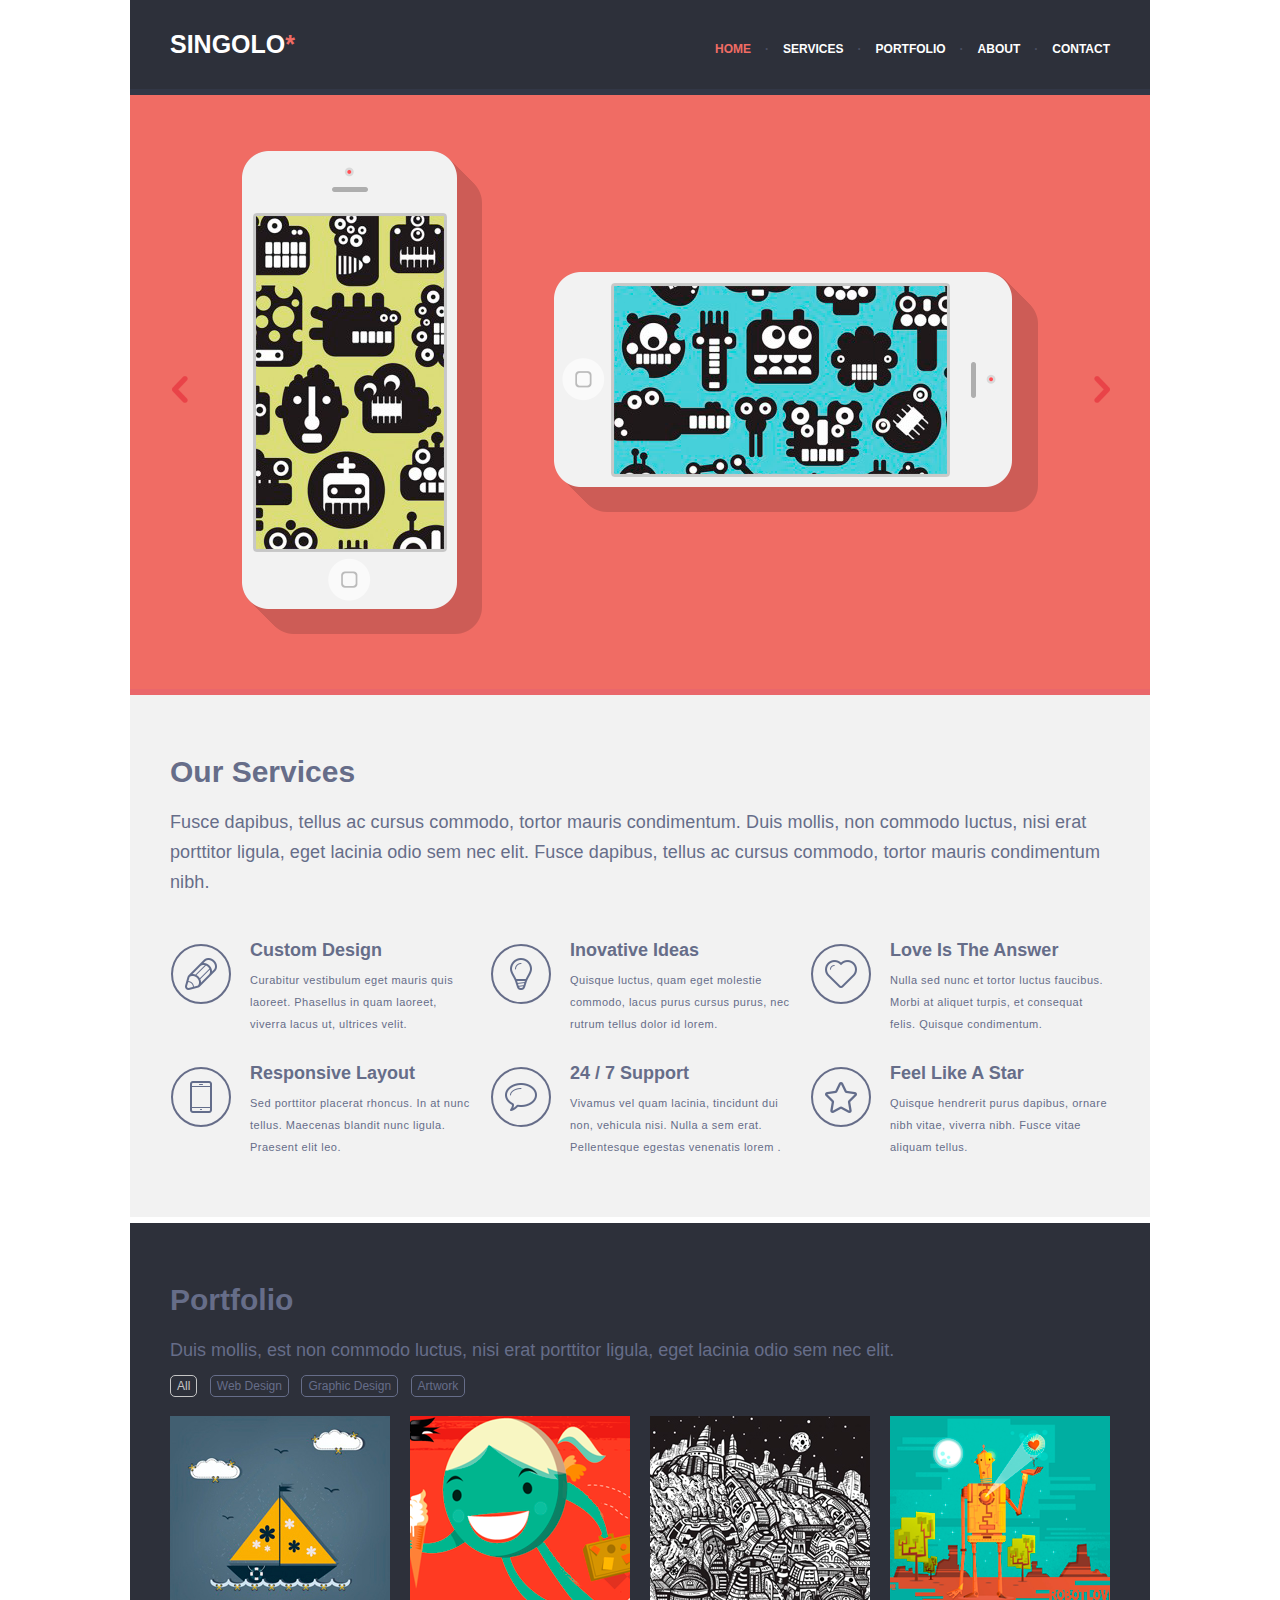
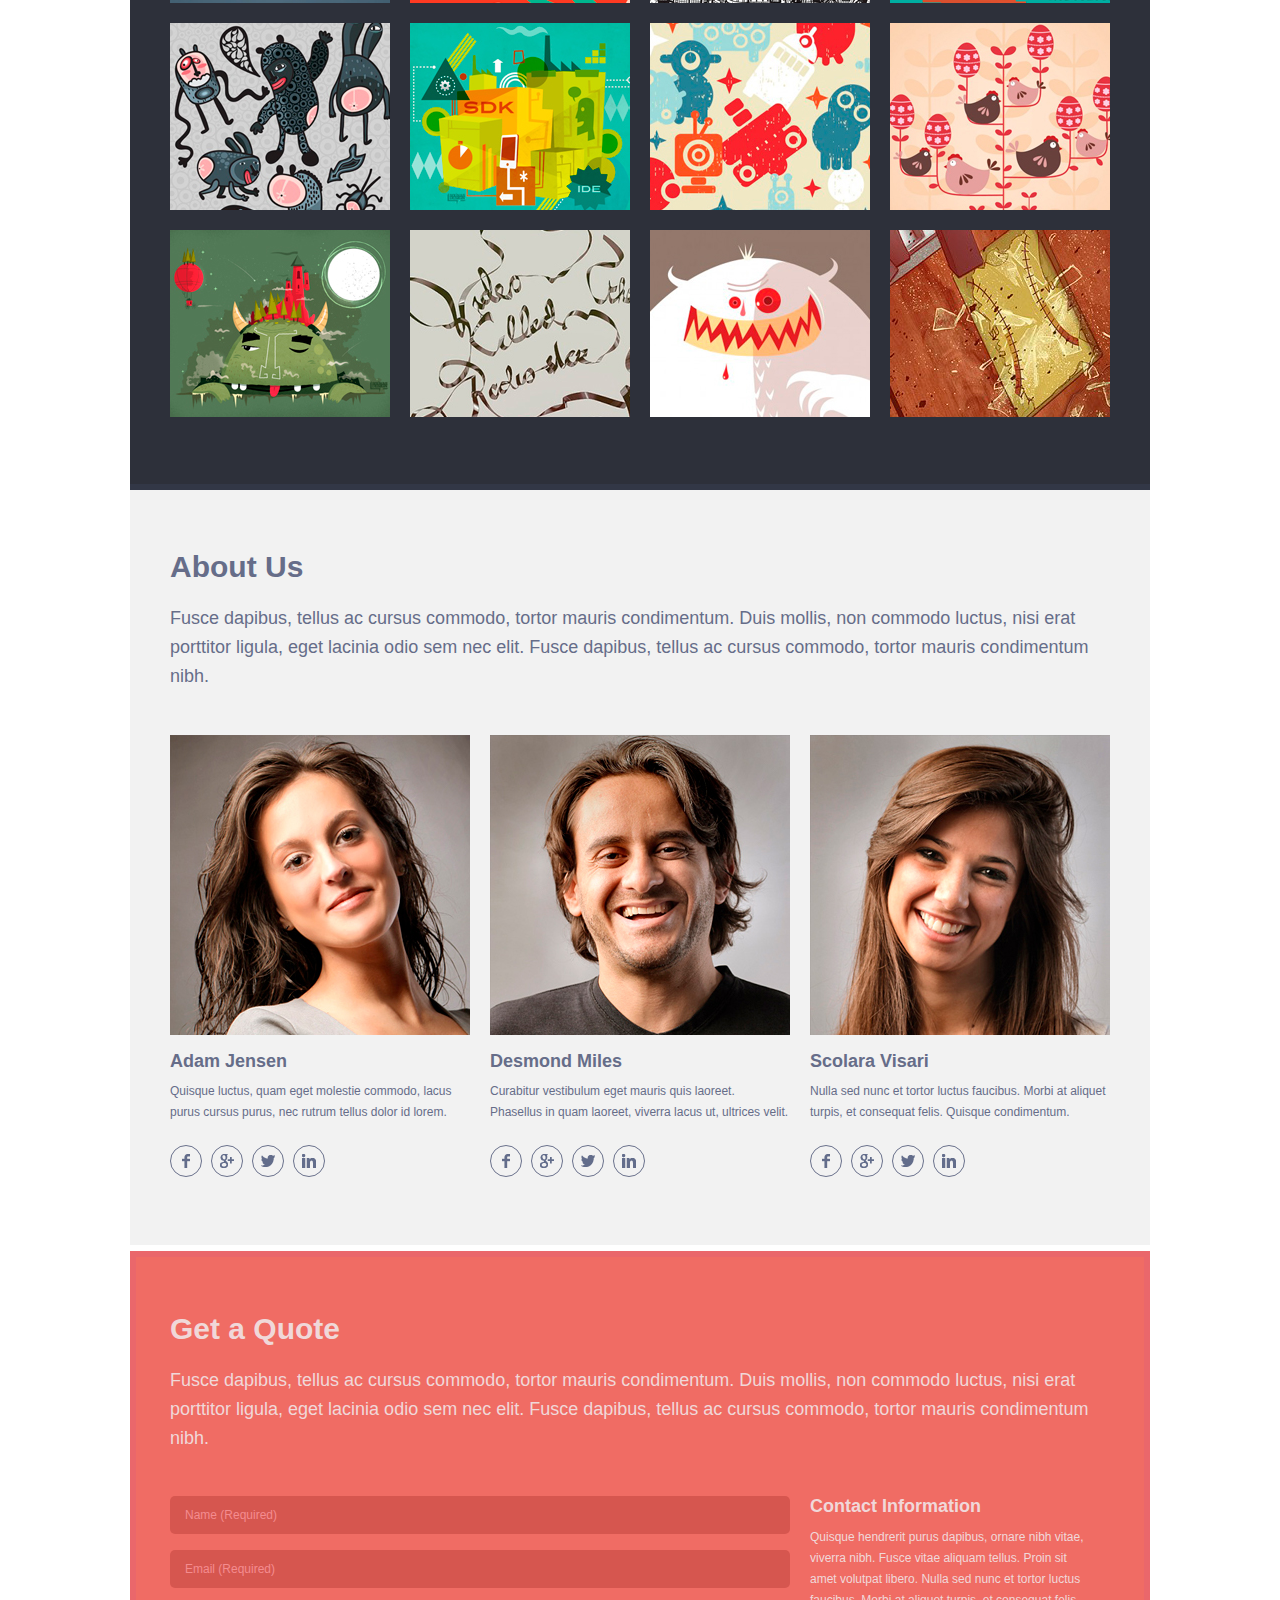
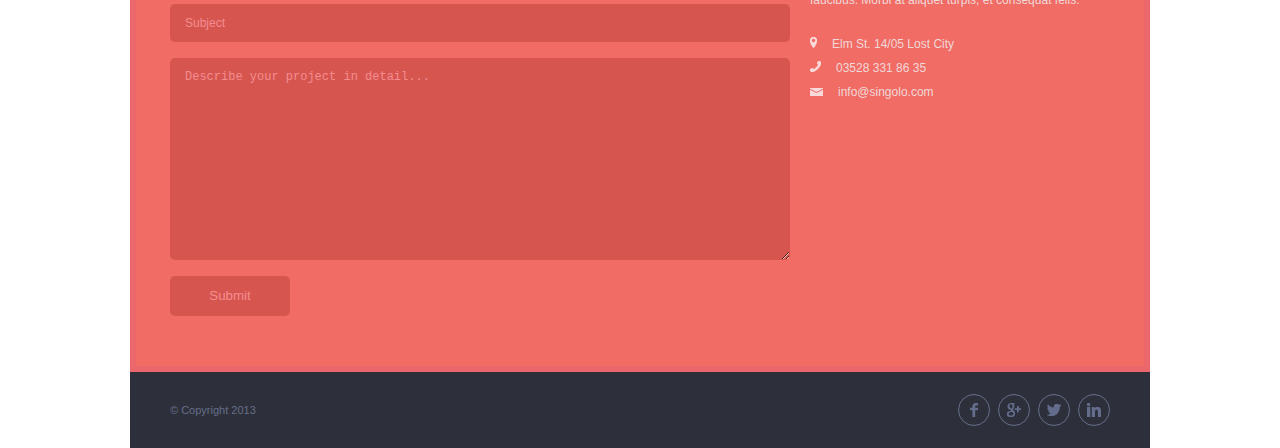
==== commit 7353ad30: "feat: replace slider with phones' pictures" ====
--- a/index.html
+++ b/index.html
@@ -9,8 +9,9 @@
 <body>
     <div class="page">
         <header class="header">
+            <img src="assets/images/burger_menu.svg" alt="Burger Menu" class="header__menu-open desktop-hidden">
             <a href="singolo1.html" class="header__logo logo">singolo<span class="logo__asterisk">*</span></a>
-            <nav class="header__nav top-nav">
+            <nav class="header__nav top-nav mobile-hidden">
                 <ul class="top-nav__list">
                     <li><a href="#slider" class="top-nav__link top-nav__link_active top-nav__link_no-point">Home</a></li>
                     <li><a href="#services" class="top-nav__link">Services</a></li>
@@ -21,7 +22,8 @@
             </nav>
         </header>
         <section class="slider" id="slider">
-            <img src="assets/images/slide.jpg" alt="Phone slide" class="slider__image">
+            <img src="assets/images/phone_vertical.png" alt="Vertical phone">
+            <img src="assets/images/phone_horizontal.png" alt="Vertical phone">
         </section>
         <section class="services" id="services">
             <h1 class="services__heading">Our Services</h1>
--- a/style.css
+++ b/style.css
@@ -40,9 +40,24 @@
     margin-top: 6px;
 }
 
+.header__menu-open {
+    position: absolute;
+    left: 20px;
+    top: 26px;
+    width: 25px;
+    height: 20px;
+}
+
 @media all and (max-width: 1019px) {
     .header {
         width: 100%;
+    }
+}
+
+@media all and (max-width: 767px) {
+    .header {
+        height: 71px;
+        justify-content: center;
     }
 }
 /* header block end */
@@ -96,8 +111,11 @@
     position: relative;
     height: 600px;
     margin-top: 95px;
-    display: flex;
-    justify-content: center;
+    padding: 0 112px;
+    display: flex;
+    justify-content: space-between;
+    align-items: center;
+    background-color: #f06c64;
     border-bottom: 6px solid #ea676b;
     box-sizing: border-box;
     overflow: hidden;
@@ -492,4 +510,22 @@
     box-sizing: border-box;
 }
 
-/* footer block end */+/* footer block end */
+
+/* responsiveness */
+
+.desktop-hidden {
+    display: none;
+}
+
+@media all and (max-width: 767px) {
+    .desktop-hidden {
+        display: inherit;
+    }
+
+    .mobile-hidden {
+        display: none;
+    }
+}
+
+/* responsiveness end */